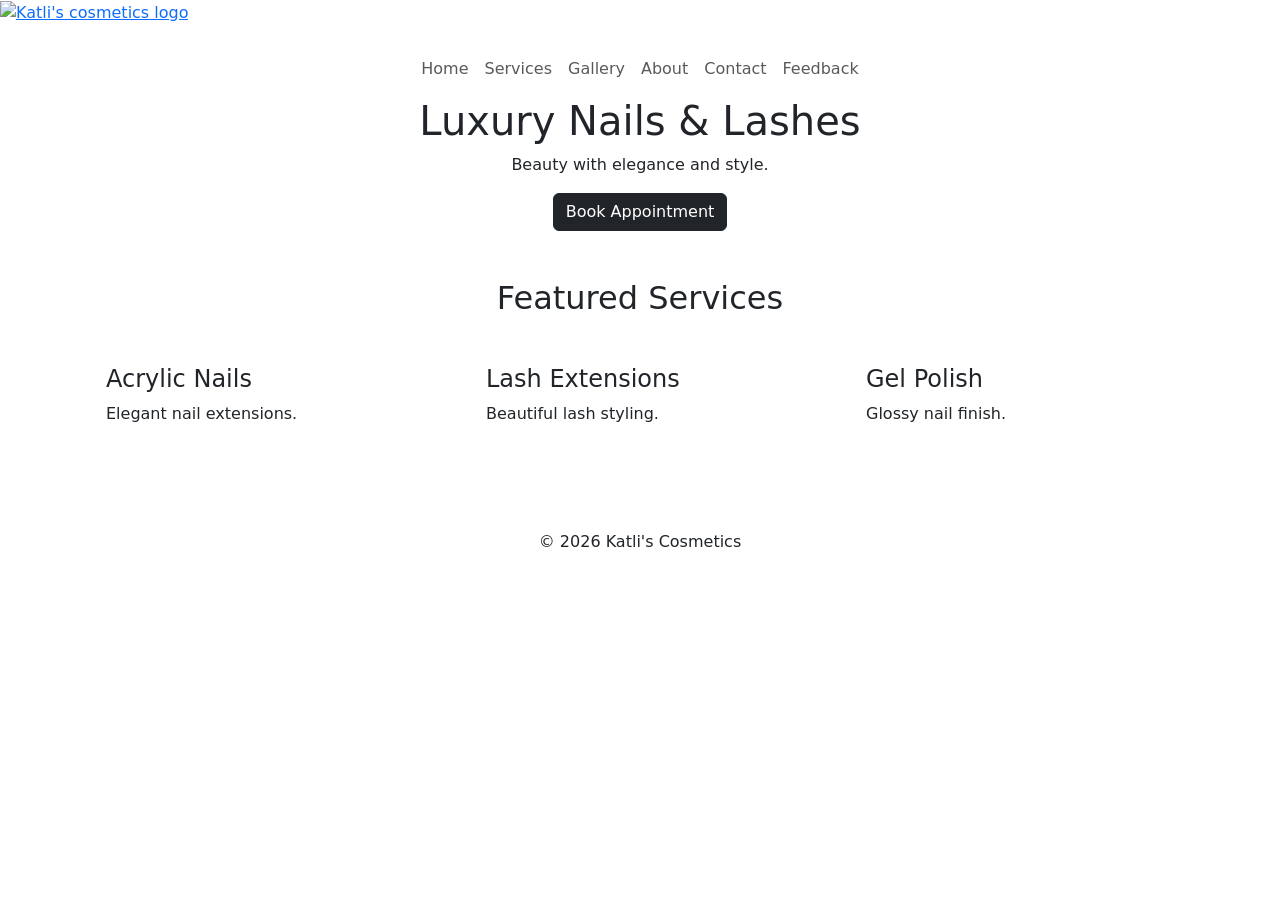
==== index.html @ 81fe7356 "Add files via upload" ====
<!DOCTYPE html>
<html lang="en">

<head>

    <meta charset="UTF-8">

    <meta name="viewport" content="width=device-width, initial-scale=1.0">


    <title>Katli's Cosmetics
    </title>

    <!-- Bootstrap CSS -->

    <link href="https://cdn.jsdelivr.net/npm/bootstrap@5.3.7/dist/css/bootstrap.min.css" rel="stylesheet">

    <!-- Custom CSS -->

    <link rel="stylesheet" href="css/style.css">

</head>

<body>
    <header class="text center">
        <a href="index.html" class="d-inline-block mb-3">
            <img src="images/logo.jpg" alt="Katli's cosmetics logo" class="logo">
        </a>
        
        <!-- Navigation Bar -->
        <nav class="navbar navbar-expand-lg 
        justify-content-center">
            <ul class="navbar-nav">
                <li class="nav-item"><a class="nav-link" href="index.html">Home</a></li>
                <li class="nav-item"><a class="nav-link" href="services.html">Services</a></li>
                <li class="nav-item"><a class="nav-link" href="gallery.html">Gallery</a></li>
                <li class="nav-item"><a class="nav-link" href="about.html">About</a></li>
                <li class="nav-item"><a class="nav-link" href="contact.html">Contact</a></li>
                <li class="nav-item"><a class="nav-link" href="feedback.html">Feedback</a></li>
            </ul>
        </nav>
    </header>


    <!-- Hero Section -->

    <section class="hero-section text-center">

        <div class="container">

            <h1>Luxury Nails & Lashes</h1>

            <p>Beauty with elegance and style.</p>

            <button class="btn btn-dark"
                onclick="bookingMessage()">
                <a href="contact.html" class="text-decoration-none text-white">
                    Book Appointment
                </a>
            

            </button>

        </div>

    </section>

    <!-- Featured Services -->

    <section class="container mt-5">

        <h2 class="text-center">Featured Services</h2>

        <div class="row mt-4">

            <div class="col-md-4">

                <div class="service-cards p-4">

                    <h4>Acrylic Nails</h4>

                    <p>Elegant nail extensions.</p>

                </div>

            </div>

            <div class="col-md-4">

                <div class="service-cards p-4">

                    <h4>Lash Extensions</h4>

                    <p>Beautiful lash styling.</p>

                </div>

            </div>

            <div class="col-md-4">

                <div class="service-cards p-4">

                    <h4>Gel Polish</h4>

                    <p>Glossy nail finish.</p>

                </div>

            </div>

        </div>

    </section>

<script src="js/script.js"></script>
    <!-- Footer -->

    <footer class="footer text-center mt-5 p-3">

        <p>© 2026 Katli's Cosmetics</p>

    </footer>

</body>

</html>
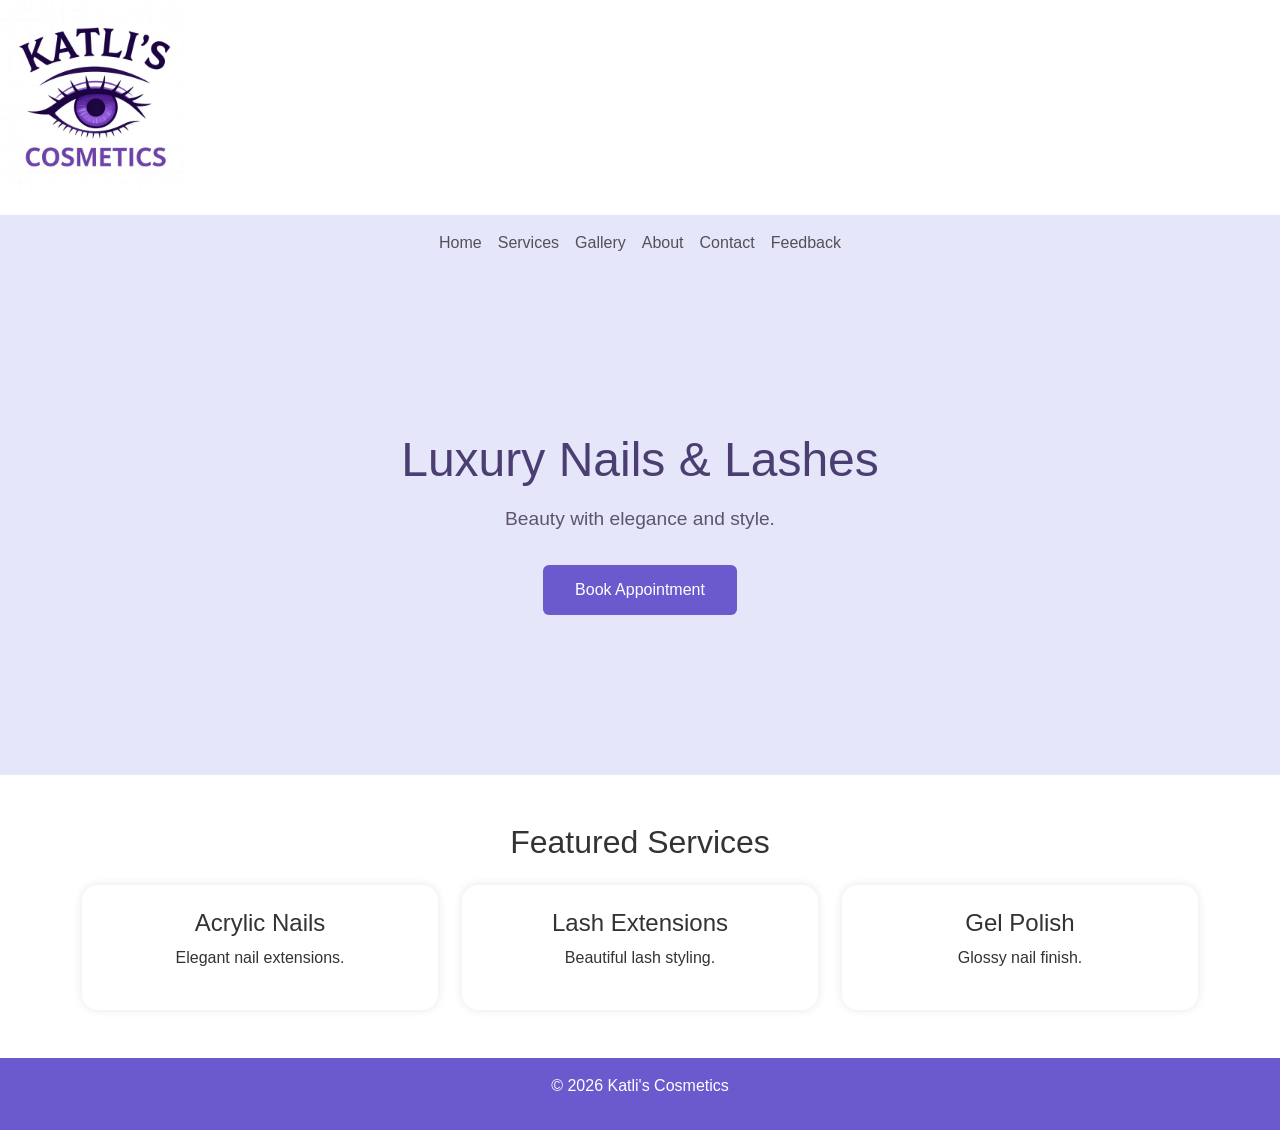
==== commit ea3bea1d: "Fix HTML formatting and clean up code" ====
--- a/index.html
+++ b/index.html
@@ -11,11 +11,7 @@
     <title>Katli's Cosmetics
     </title>
 
-    <!-- Bootstrap CSS -->
-
     <link href="https://cdn.jsdelivr.net/npm/bootstrap@5.3.7/dist/css/bootstrap.min.css" rel="stylesheet">
-
-    <!-- Custom CSS -->
 
     <link rel="stylesheet" href="css/style.css">
 
@@ -27,7 +23,6 @@
             <img src="images/logo.jpg" alt="Katli's cosmetics logo" class="logo">
         </a>
         
-        <!-- Navigation Bar -->
         <nav class="navbar navbar-expand-lg 
         justify-content-center">
             <ul class="navbar-nav">
@@ -40,9 +35,6 @@
             </ul>
         </nav>
     </header>
-
-
-    <!-- Hero Section -->
 
     <section class="hero-section text-center">
 
@@ -64,8 +56,6 @@
         </div>
 
     </section>
-
-    <!-- Featured Services -->
 
     <section class="container mt-5">
 
@@ -114,7 +104,6 @@
     </section>
 
 <script src="js/script.js"></script>
-    <!-- Footer -->
 
     <footer class="footer text-center mt-5 p-3">
 
@@ -124,4 +113,4 @@
 
 </body>
 
-</html>+</html>
--- a/css/style.css
+++ b/css/style.css
@@ -0,0 +1,96 @@
+body{
+    margin: 0;
+    padding: 0;
+    font-family: Arial, Helvetica, sans-serif;
+    background-color: #ffffff;
+    color: #333333;
+    
+}
+
+.navbar{
+    background-color: #e6e6fa;
+    color: white;
+}
+.navbar-nav .nav-link{
+    gap: 1.5rem;
+}
+.navbar-nav .nav-link {
+    font size: 1.5rem:
+}
+.logo{
+    width: 18vw;
+    max-width: 12rem;
+    min-width: 6rem;
+    height:auto;
+    text-align: center;
+    display: block;
+}
+
+.hero-section{
+    background-color: #e6e6fa;
+    padding: 10rem 0;
+}
+    
+.hero-section h1 {
+    font-size: 3rem;
+    margin-bottom: 1rem;
+    color:#4b3f72;
+}
+
+.hero-section p{
+    font-size: 1.2rem;
+    margin-bottom: 2rem;
+    color: #5c5470;
+}
+
+.service-cards{
+    background-color: white;
+    border-radius: 1rem;
+    box-shadow: 0 0 10px rgba(0,0,0,0.1);
+    padding: 2rem;
+    text-align: center;
+}
+.service-cards:hover{
+    transform: translateY(-5px);
+    transition: 0.3s;
+}
+.service-image{
+    width: 100%;
+    height: 30rem;
+    object-fit: cover;
+    border-radius: 1rem;
+}
+
+.gallery-boxes{
+    background-color:#f3f0ff;
+    height: 15rem;
+    border-radius: 1rem; 
+    box-shadow: 0 0 10px rgba(0,0,0,0.1);
+}
+.gallery-image{
+    width: 100%;
+    height: 20rem;
+    object-fit: cover;
+    border-radius: 1rem;
+    box-shadow: 0 0 10px rgba(0,0,0,0.1);
+    transition: 0.3s;
+}
+
+.gallery-image:hover{
+    transform: scale(1.03);
+}
+
+.btn-dark{
+    background-color: #6a5acd;
+    border: none;
+    padding: 0.8rem 2rem;
+}
+
+.btn-dark:hover{
+    background-color: #4b3f72;
+}
+
+.footer{
+    background-color: #6a5acd;
+    color:white
+}
